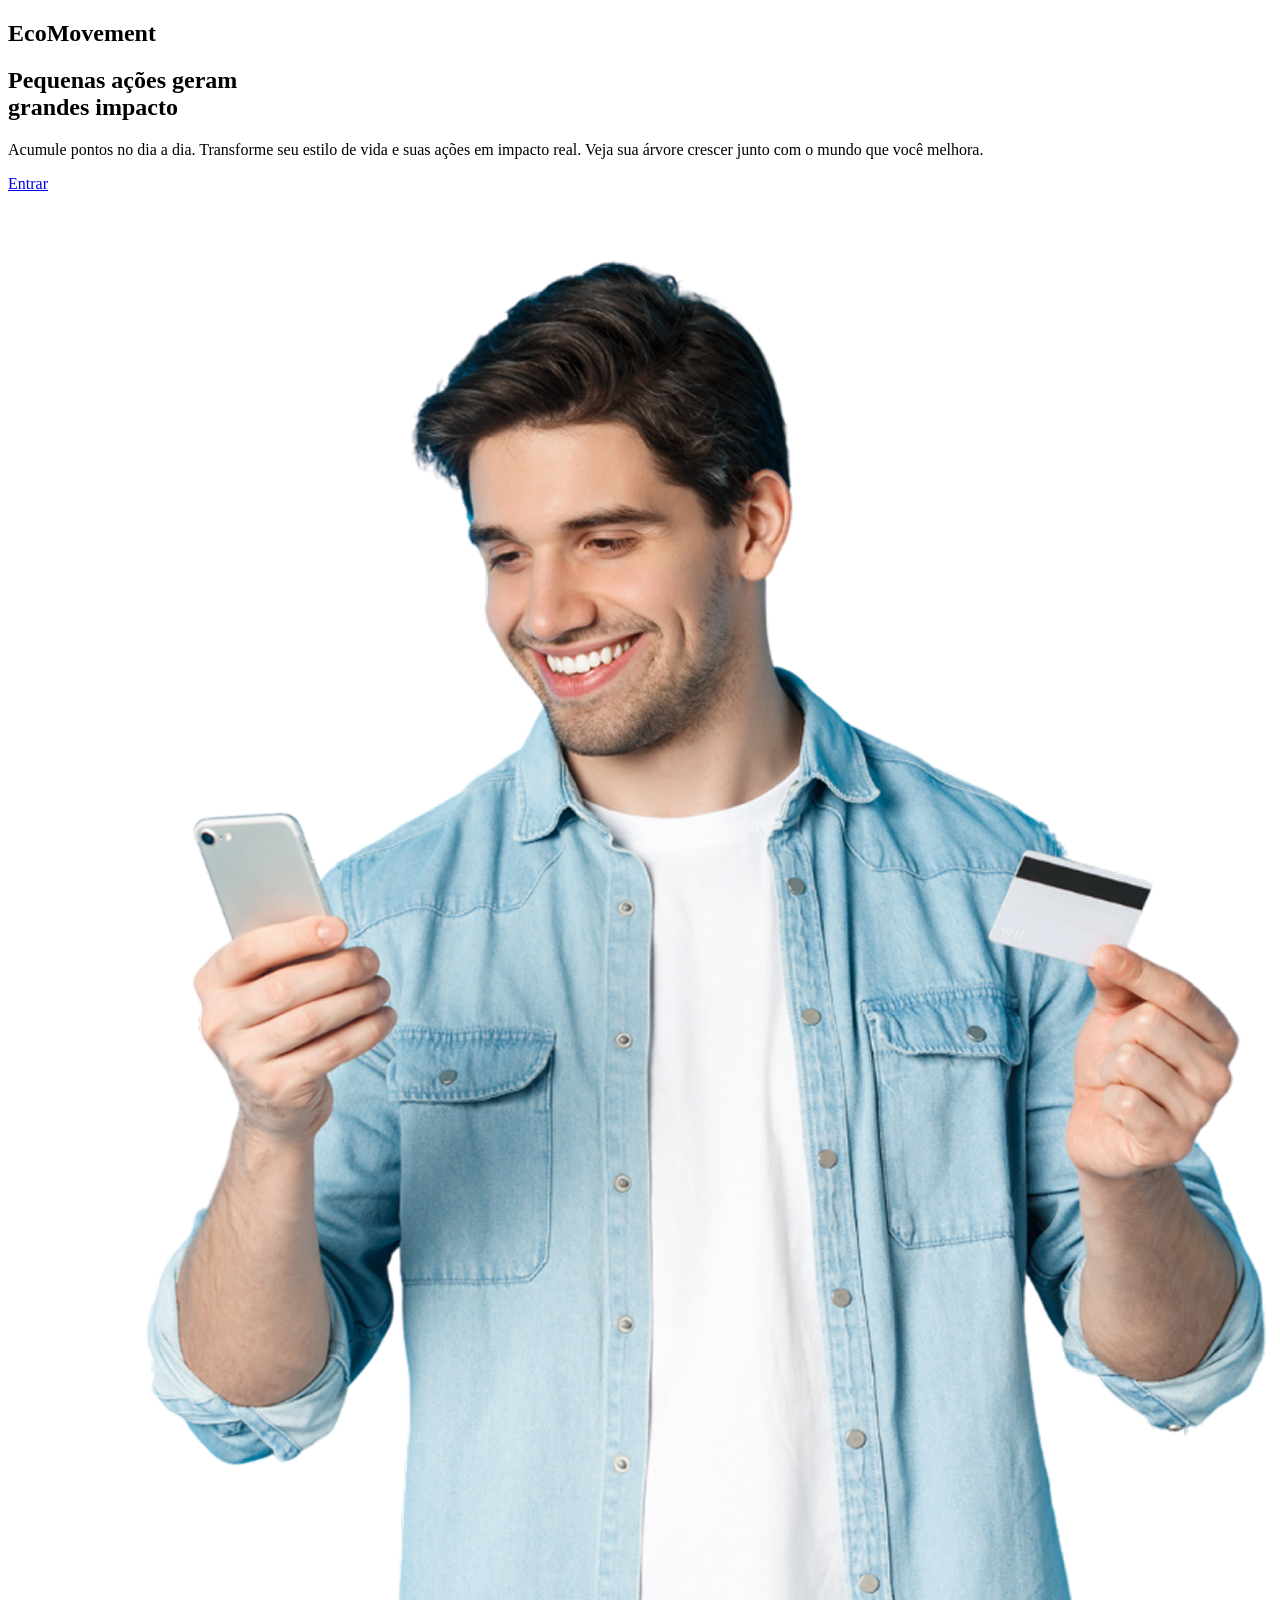
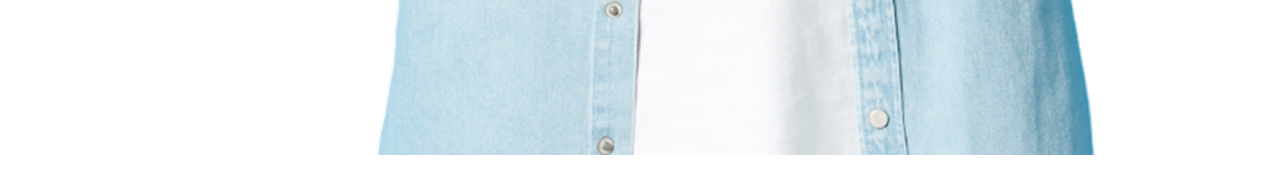
==== index.html @ a56acb6b "adicionando conteudo html inicio" ====
<!DOCTYPE html>
<html lang="pt-BR">
<head>
    <meta charset="UTF-8">
    <meta name="viewport" content="width=device-width, initial-scale=1.0">
    <title>EcoMovement</title>
</head>
<body>
    <header class="secao-principal">
        <div class="container">

            <section class="conteudo-principal">

                <h1 class="logo">EcoMovement</h1>

                 <h2 class="titulo">
                    Pequenas <strong>ações</strong> geram <br>
                    grandes <strong>impacto</strong>
                 </h2>

                 <p class="descricao">
                    Acumule pontos no dia a dia. Transforme seu estilo de vida e suas ações em impacto real.
                    Veja sua árvore crescer junto com o mundo que você melhora.
                </p>

                <a href="pages/inicio.html" class="botao-principal">Entrar</a>
            </section>

            <figure class="imagem-principal">
                <img src="img/imagem inicio.png" alt="Pessoa utilizando celular e segurando cartão">
            </figure>

        </div>
    </header>
</body>
</html>
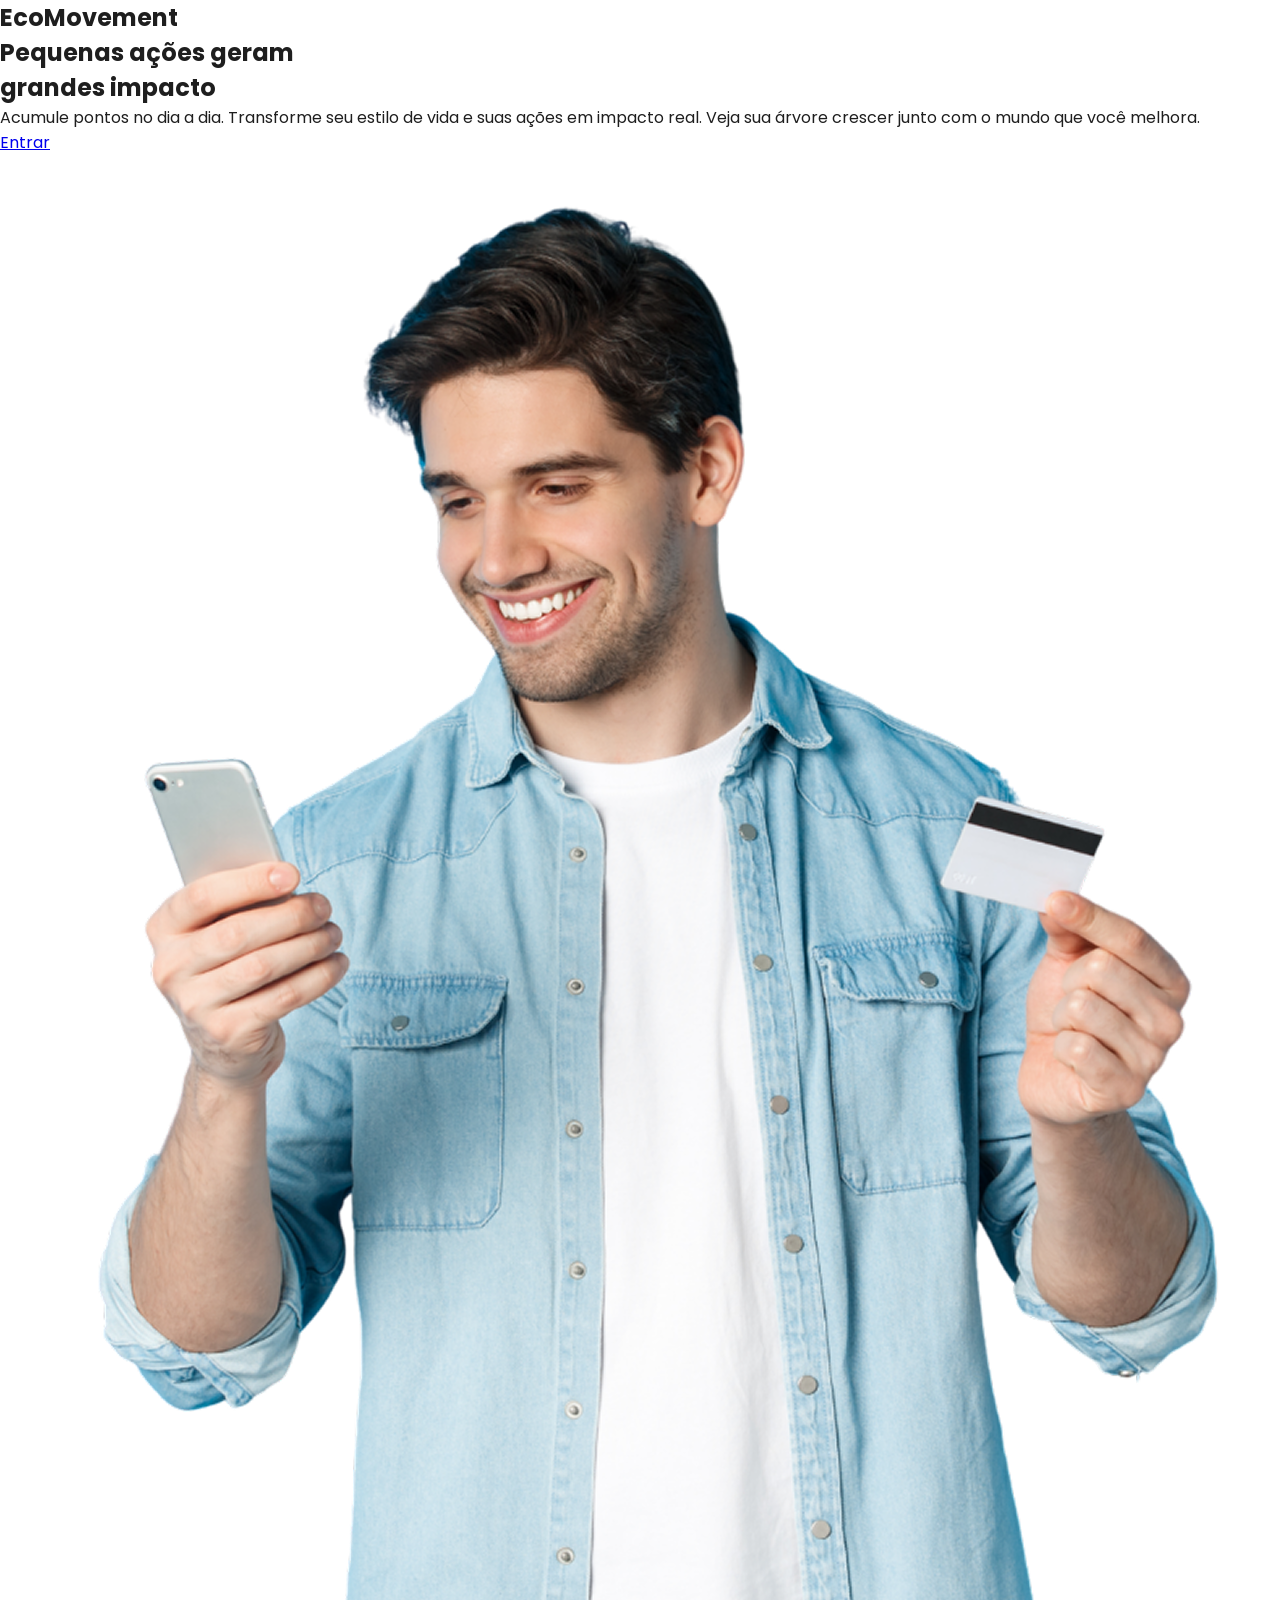
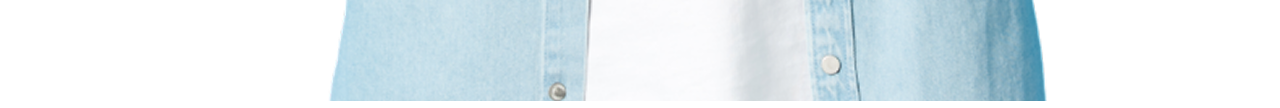
==== commit 0e2284f7: "adicionando root e body no css" ====
--- a/index.html
+++ b/index.html
@@ -3,6 +3,10 @@
 <head>
     <meta charset="UTF-8">
     <meta name="viewport" content="width=device-width, initial-scale=1.0">
+    <link rel="preconnect" href="https://fonts.googleapis.com">
+    <link rel="preconnect" href="https://fonts.gstatic.com" crossorigin>
+    <link href="https://fonts.googleapis.com/css2?family=Poppins:ital,wght@0,100;0,200;0,300;0,400;0,500;0,600;0,700;0,800;0,900;1,100;1,200;1,300;1,400;1,500;1,600;1,700;1,800;1,900&display=swap" rel="stylesheet">
+    <link rel="stylesheet" href="css/style.css">
     <title>EcoMovement</title>
 </head>
 <body>
--- a/css/style.css
+++ b/css/style.css
@@ -0,0 +1,26 @@
+* {
+  margin: 0;
+  padding: 0;
+  box-sizing: border-box;
+}
+
+:root {
+  --cor-primaria: #FFFFFF;
+  --cor-secundaria: #1E1E1E;
+  --cor-terciaria: #49ACDC;
+
+  --cor-degrade-1: #80D7DE;
+  --cor-degrade-2: #1885DB;
+  --cor-degrade-3: #1B89DB;
+  --cor-degrade-4: #113377;
+
+
+  --espacamento-lateral: 70px;
+}
+
+body {
+  font-family: 'Poppins', sans-serif;
+  background-color: var(--cor-primaria);
+  color: var(--cor-secundaria);
+}
+  
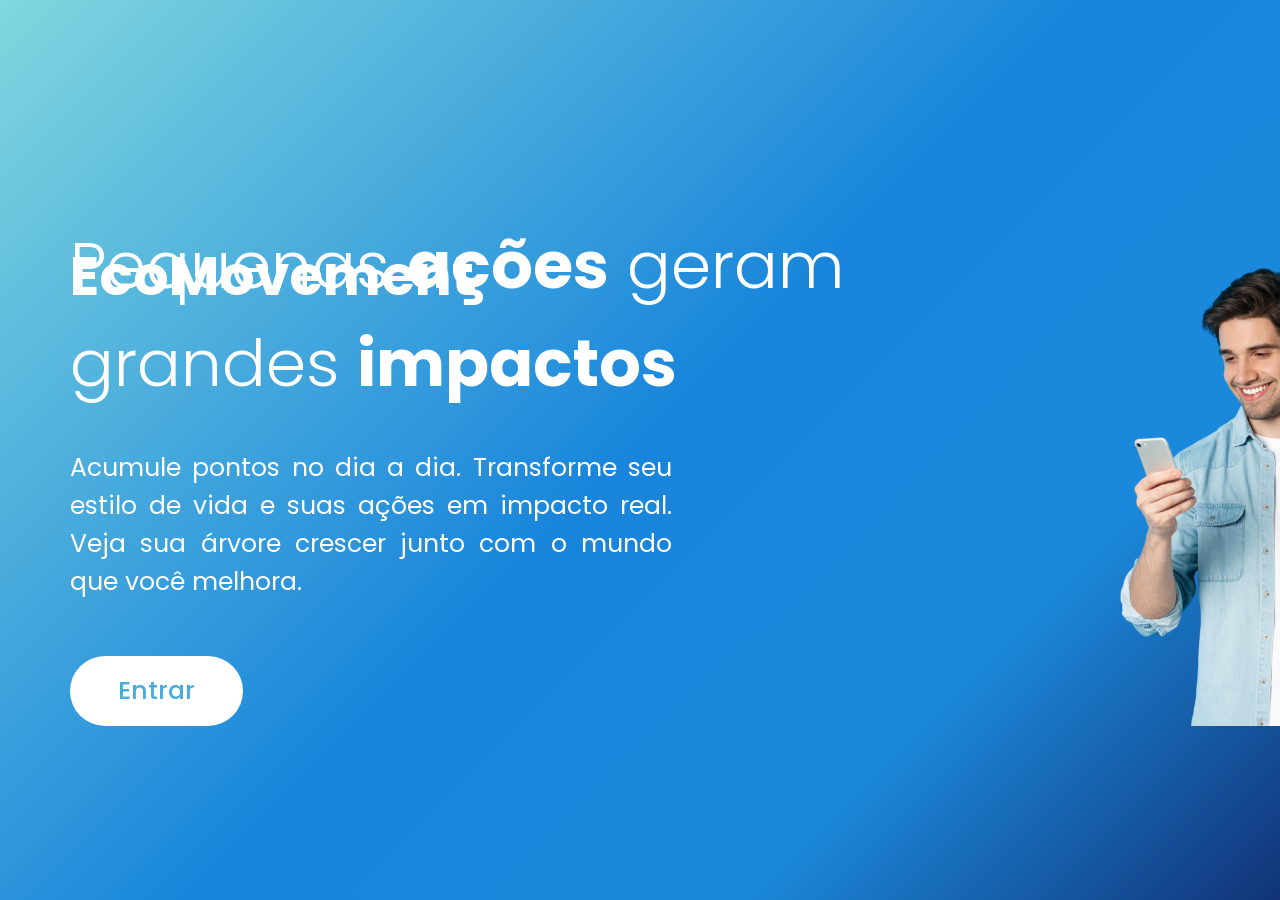
==== commit 734b6c75: "adicionando css completo da pagina index" ====
--- a/index.html
+++ b/index.html
@@ -1,40 +1,42 @@
-<!DOCTYPE html>
+<!doctype html>
 <html lang="pt-BR">
-<head>
-    <meta charset="UTF-8">
-    <meta name="viewport" content="width=device-width, initial-scale=1.0">
-    <link rel="preconnect" href="https://fonts.googleapis.com">
-    <link rel="preconnect" href="https://fonts.gstatic.com" crossorigin>
-    <link href="https://fonts.googleapis.com/css2?family=Poppins:ital,wght@0,100;0,200;0,300;0,400;0,500;0,600;0,700;0,800;0,900;1,100;1,200;1,300;1,400;1,500;1,600;1,700;1,800;1,900&display=swap" rel="stylesheet">
-    <link rel="stylesheet" href="css/style.css">
+  <head>
+    <meta charset="UTF-8" />
+    <meta name="viewport" content="width=device-width, initial-scale=1.0"/>
+    <link rel="preconnect" href="https://fonts.googleapis.com"/>
+    <link rel="preconnect" href="https://fonts.gstatic.com" crossorigin/>
+    <link href="https://fonts.googleapis.com/css2?family=Poppins:ital,wght@0,100;0,200;0,300;0,400;0,500;0,600;0,700;0,800;0,900;1,100;1,200;1,300;1,400;1,500;1,600;1,700;1,800;1,900&display=swap" rel="stylesheet"/>
+
+    <link rel="stylesheet" href="css/style.css" />
     <title>EcoMovement</title>
-</head>
-<body>
+  </head>
+  <body>
     <header class="secao-principal">
-        <div class="container">
+  <div class="caixa">
 
-            <section class="conteudo-principal">
+    <h1 class="logo">EcoMovement</h1>
 
-                <h1 class="logo">EcoMovement</h1>
+    <div class="area-principal">
+      <section class="conteudo-principal">
+        <h2 class="titulo">
+          Pequenas <strong>ações</strong> geram<br>
+          grandes <strong>impactos</strong>
+        </h2>
+        <p class="descricao">
+          Acumule pontos no dia a dia. Transforme seu estilo de vida e suas
+          ações em impacto real. Veja sua árvore crescer junto com o mundo
+          que você melhora.
+        </p>
+        <a href="pages/inicio.html" class="botao-principal">Entrar</a>
+      </section>
 
-                 <h2 class="titulo">
-                    Pequenas <strong>ações</strong> geram <br>
-                    grandes <strong>impacto</strong>
-                 </h2>
+      <figure class="imagem-principal">
+        <img src="img/imagem inicio.png" alt="Pessoa utilizando celular e segurando cartão">
+      </figure>
+    </div>
 
-                 <p class="descricao">
-                    Acumule pontos no dia a dia. Transforme seu estilo de vida e suas ações em impacto real.
-                    Veja sua árvore crescer junto com o mundo que você melhora.
-                </p>
+  </div>
+</header>
 
-                <a href="pages/inicio.html" class="botao-principal">Entrar</a>
-            </section>
-
-            <figure class="imagem-principal">
-                <img src="img/imagem inicio.png" alt="Pessoa utilizando celular e segurando cartão">
-            </figure>
-
-        </div>
-    </header>
-</body>
-</html>+  </body>
+</html>
--- a/css/style.css
+++ b/css/style.css
@@ -23,4 +23,73 @@
   background-color: var(--cor-primaria);
   color: var(--cor-secundaria);
 }
-  
+
+.secao-principal {
+  min-height: 100vh;
+
+  background: linear-gradient(
+    135deg,
+    var(--cor-degrade-1) 0%,
+    var(--cor-degrade-2) 50%,
+    var(--cor-degrade-3) 75%,
+    var(--cor-degrade-4) 100%
+  );
+
+  display: flex;
+  align-items: center;
+}
+.logo {
+  font-size: 55px;
+  margin: 60px 0 0 70px;
+  color: var(--cor-primaria);
+}
+
+.titulo {
+  font-size: 65px;
+  margin-top: -100px;
+  width: 800px;
+  color: var(--cor-primaria);
+  font-weight: 300;
+}
+
+.titulo strong {
+  font-weight: 700;
+}
+
+.descricao {
+  font-size: 25px;
+  margin-top: 36px;
+  width: 602px;
+  text-align: justify;
+  color: var(--cor-primaria);
+}
+
+.botao-principal {
+  margin-top: 55px;
+  font-size: 25px;
+  display: inline-block;
+  background-color: var(--cor-primaria);
+  color: var(--cor-terciaria);
+  font-family: 'Poppins', sans-serif;
+  font-weight: 500;
+  text-decoration: none;
+  padding: 16px 48px;
+  border-radius: 50px;
+}
+
+.area-principal {
+  display: flex;
+  align-items: center;
+  justify-content: space-between;
+  gap: 20px;
+  margin-left: 70px;
+}
+
+.imagem-principal img {
+  margin-top: -65px;
+  max-width: 850px;
+  width: 100%;
+  height: auto;
+  display: block;
+  margin-left: 200px;
+}
